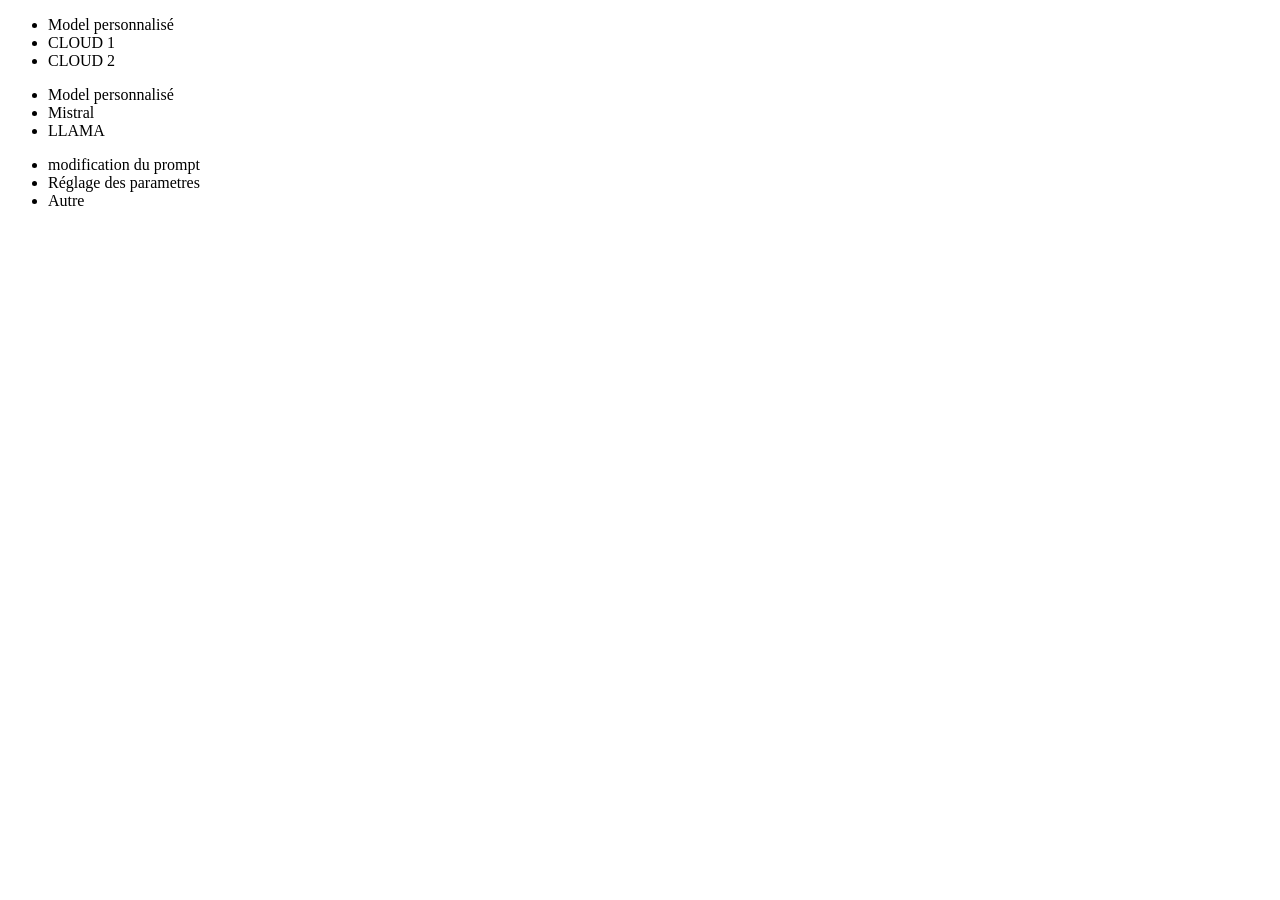
==== webapp/index.html @ b2dfd18b "static web" ====
<!DOCTYPE html>
<html lang="en">
<head>
    <meta charset="UTF-8">
    <meta name="viewport" content="width=device-width, initial-scale=1.0">
    <link rel="stylesheet" href="public/css/style.css">
    <link rel="stylesheet" href="public/css/root.css">
    <title>menu</title>
</head>
<body>
    <div class="main-container">
        <div class="choice-container">
            
            <div class="cloud">

                <ul>
                    <li>Model personnalisé</li>
                    <li>CLOUD 1</li>
                    <li>CLOUD 2</li>
                </ul>

            </div>
            
            <div class="local">

                <ul>
                    <li>Model personnalisé</li>
                    <li>Mistral</li>
                    <li>LLAMA</li>
                </ul>

            </div>

            <div class="setting">

                <ul>
                    <li>modification du prompt</li>
                    <li>Réglage des parametres</li>
                    <li>Autre</li>
                </ul>
            </div>
        </div>
    </div>
</body>
</html>
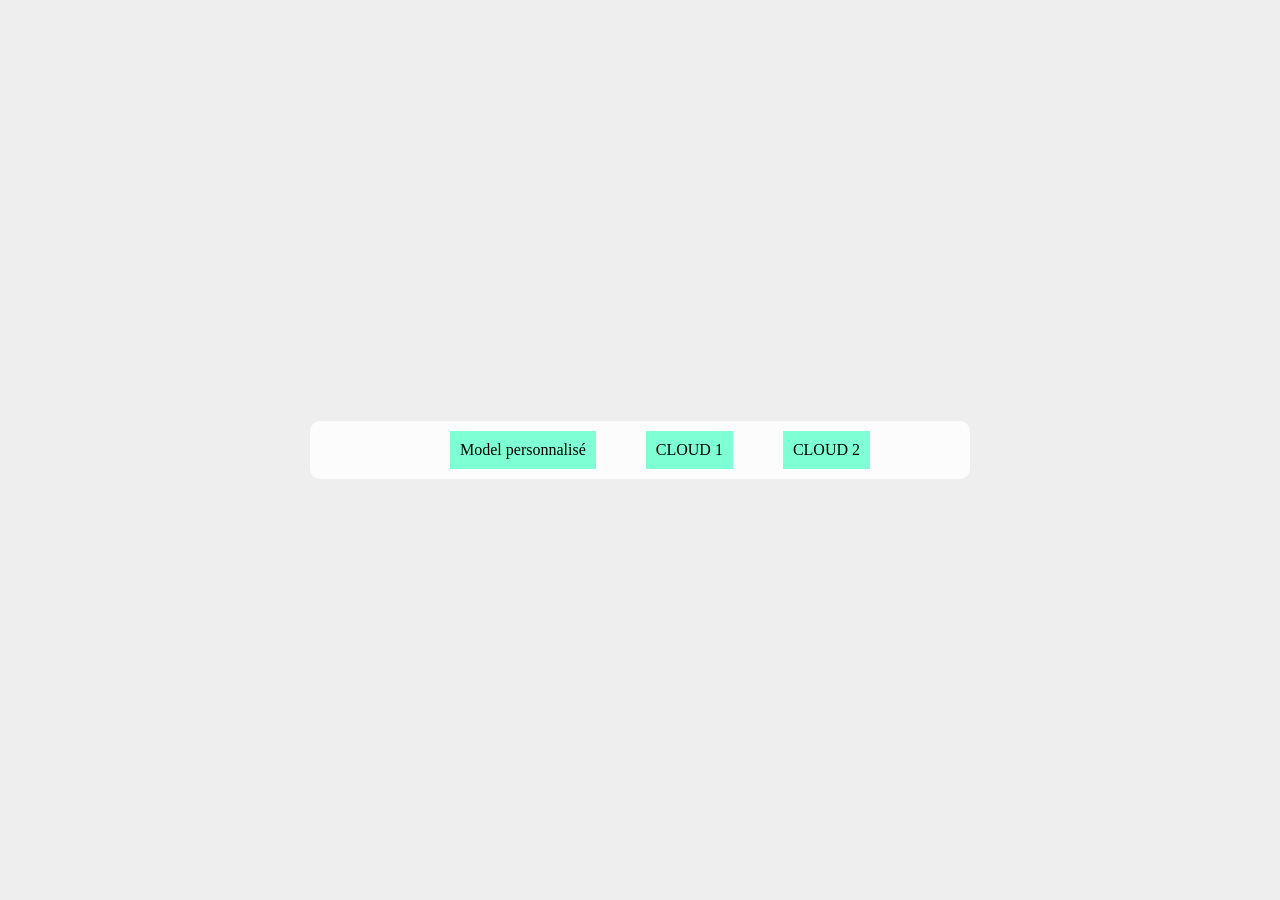
==== commit 2fdf24e4: "css mb" ====
--- a/webapp/index.html
+++ b/webapp/index.html
@@ -9,9 +9,8 @@
 </head>
 <body>
     <div class="main-container">
-        <div class="choice-container">
             
-            <div class="cloud">
+            <div class="container cloud">
 
                 <ul>
                     <li>Model personnalisé</li>
@@ -21,6 +20,7 @@
 
             </div>
             
+            <!--
             <div class="local">
 
                 <ul>
@@ -39,7 +39,7 @@
                     <li>Autre</li>
                 </ul>
             </div>
-        </div>
+            -->
     </div>
 </body>
 </html>
--- a/webapp/public/css/style.css
+++ b/webapp/public/css/style.css
@@ -0,0 +1,46 @@
+body, html {
+    height: 100%;
+    margin: 0;
+    display: flex;
+    align-items: center;
+    justify-content: center;
+    background-color: rgb(238, 238, 238);
+}
+
+
+.main-container {
+    padding: 10px;
+    display: flex;
+    align-items: center;
+    justify-content: center;
+    margin: 0 auto;
+}
+
+ul  {
+    list-style: none;
+}
+
+.container {
+    background-color: rgb(252, 252, 252);
+    padding: 10px 100px 10px 100px ;
+    border-radius: 10px;
+}
+
+.container ul {
+    display: flex;
+    margin: 0px auto;
+    gap: 50px;
+    
+}
+
+.container ul li {
+    transition: 0.2s;
+    background-color: aquamarine;
+    padding: 10px;
+}
+
+.container ul li:hover {
+    transition: 0.2s;
+    background-color: black;
+    color: white;
+}
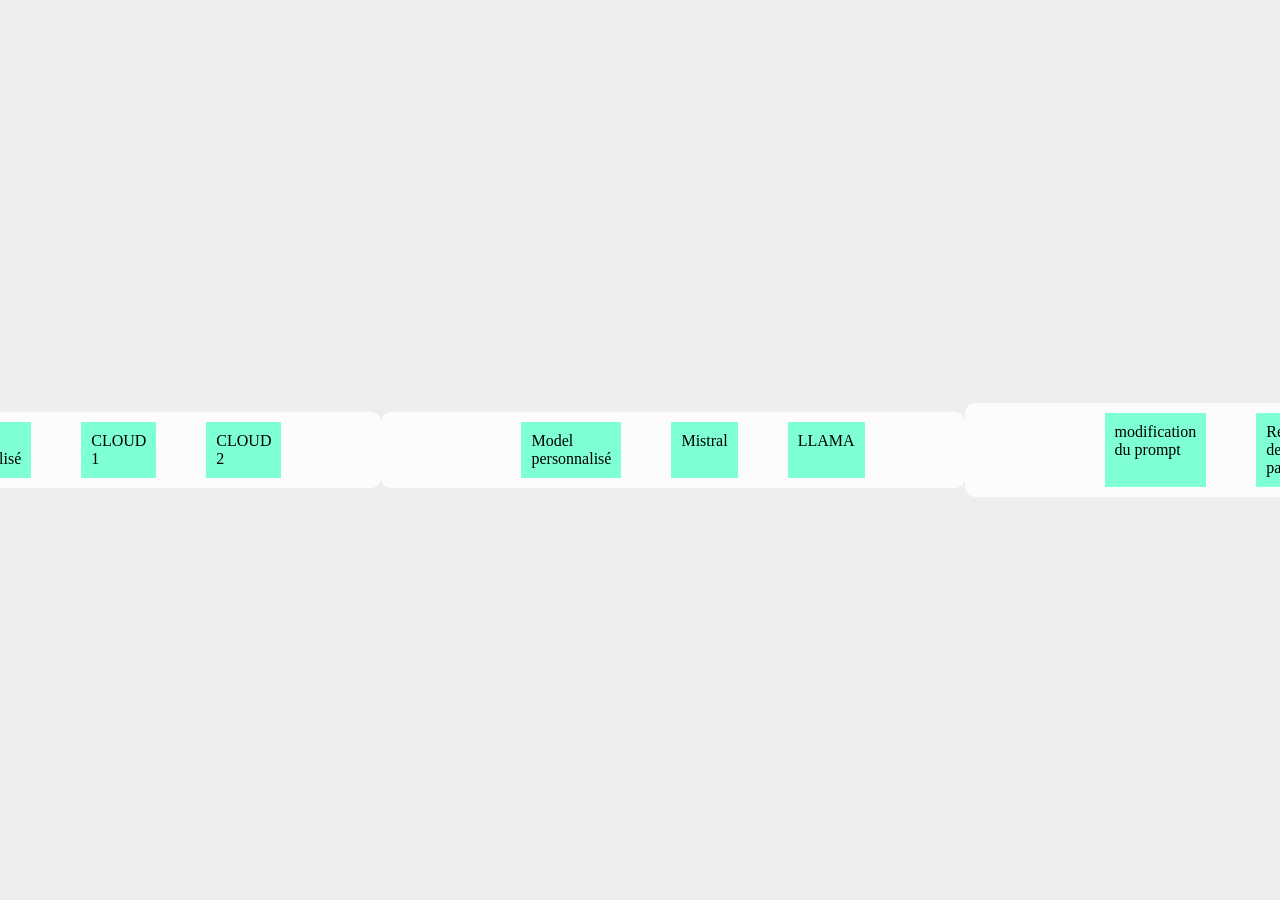
==== commit e9ed9fd5: "state" ====
--- a/webapp/index.html
+++ b/webapp/index.html
@@ -8,9 +8,15 @@
     <title>menu</title>
 </head>
 <body>
+    <nav id="main-navbar">
+        <button onclick="showSection('cloud')">Cloud</button>
+        <button onclick="showSection('local')">Local</button>
+        <button onclick="showSection('setting')">Settings</button>
+    </nav>
+    
     <div class="main-container">
             
-            <div class="container cloud">
+            <div class="container cloud hidden" id="cloud">
 
                 <ul>
                     <li>Model personnalisé</li>
@@ -20,8 +26,8 @@
 
             </div>
             
-            <!--
-            <div class="local">
+            
+            <div class="container local hidden" id="local">
 
                 <ul>
                     <li>Model personnalisé</li>
@@ -31,7 +37,7 @@
 
             </div>
 
-            <div class="setting">
+            <div class="container setting hidden" id="setting">
 
                 <ul>
                     <li>modification du prompt</li>
@@ -39,7 +45,25 @@
                     <li>Autre</li>
                 </ul>
             </div>
-            -->
+            
     </div>
+    
+    <script>
+        function showSection(sectionId) {
+            // Masquer toutes les sections
+            document.getElementById('cloud').classList.add('hidden');
+            document.getElementById('local').classList.add('hidden');
+            document.getElementById('setting').classList.add('hidden');
+            
+            // Afficher la section demandée
+            document.getElementById(sectionId).classList.remove('hidden');
+            
+            // Mettre à jour le bouton actif
+            document.querySelectorAll('#main-navbar button').forEach(btn => {
+                btn.classList.remove('active');
+            });
+            event.target.classList.add('active');
+        }
+    </script>
 </body>
 </html>
